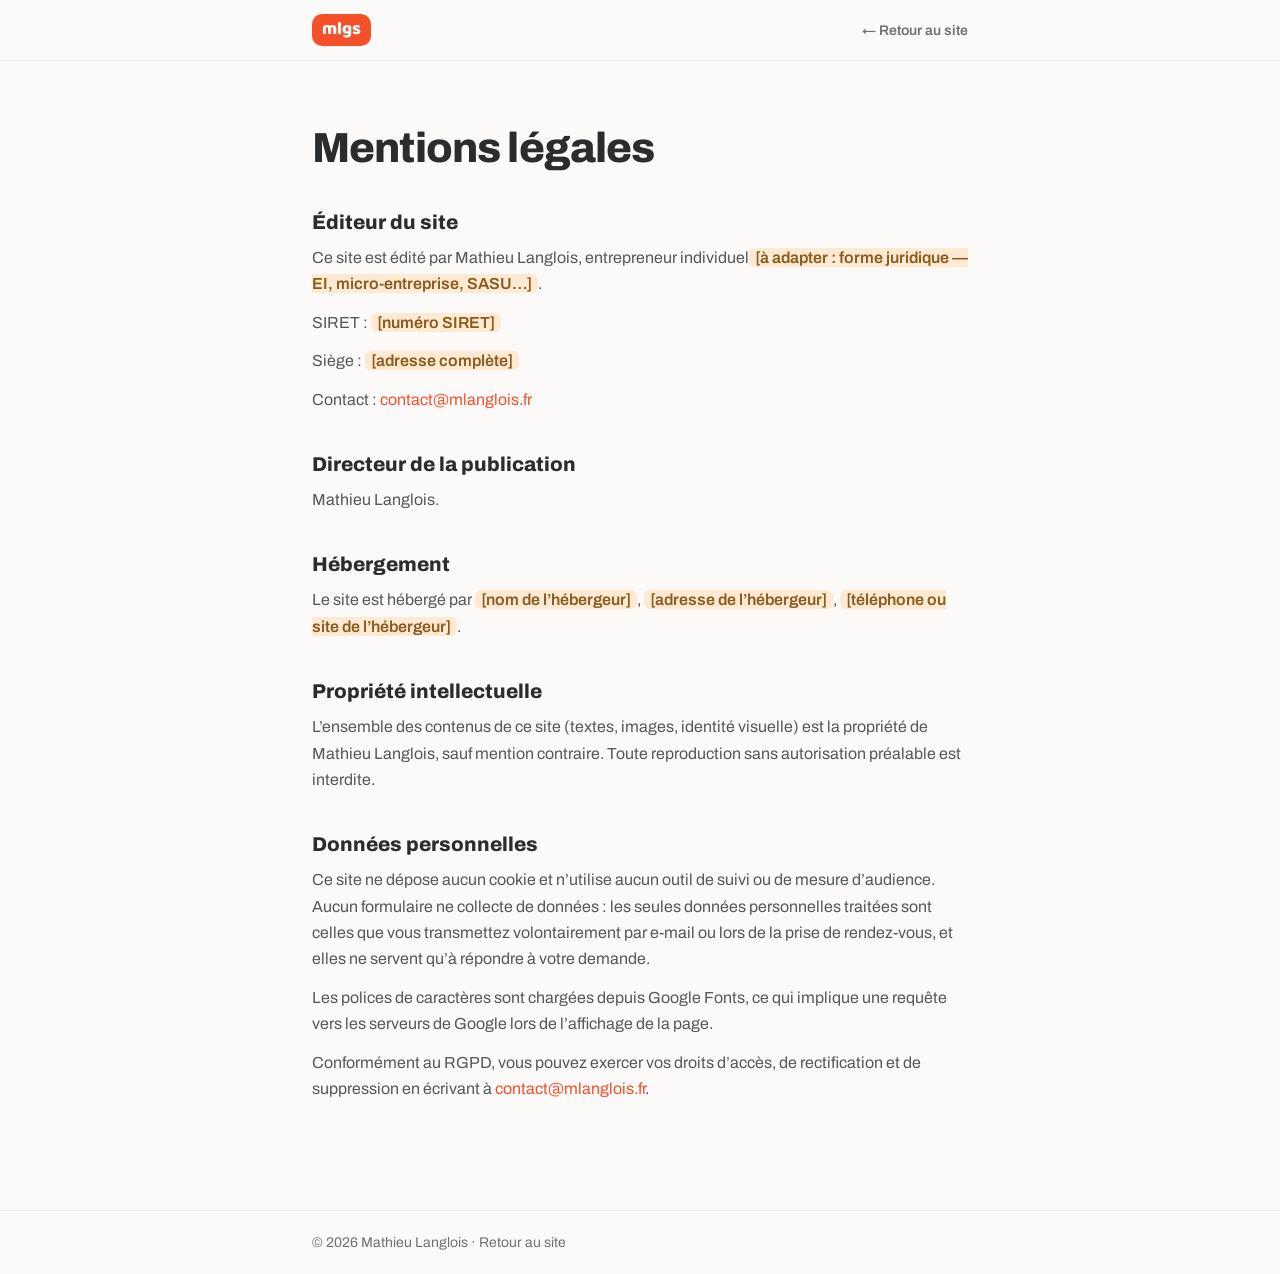
==== mentions-legales.html @ 944322ef "Finitions : "À la clé", LinkedIn, mentions légales, étape 04 renommée, ancres et perfs - "Gain type"" ====
<!DOCTYPE html>
<html lang="fr">
<head>
<meta charset="utf-8">
<meta name="viewport" content="width=device-width, initial-scale=1">
<title>Mentions légales — Mathieu Langlois</title>
<meta name="robots" content="noindex">
<link rel="icon" href="data:image/svg+xml,%3Csvg xmlns='http://www.w3.org/2000/svg' viewBox='0 0 64 64'%3E%3Crect width='64' height='64' rx='14' fill='%23F5502A'/%3E%3Ctext x='32' y='45' font-family='Arial,sans-serif' font-size='36' font-weight='800' fill='%23FBFAF8' text-anchor='middle'%3Em%3C/text%3E%3C/svg%3E">
<link rel="preconnect" href="https://fonts.googleapis.com">
<link rel="preconnect" href="https://fonts.gstatic.com" crossorigin>
<link href="https://fonts.googleapis.com/css2?family=Archivo:wght@400;500;600;800&family=Baloo+2:wght@800&display=swap" rel="stylesheet">
<style>
  * { box-sizing: border-box; }
  body {
    margin: 0;
    background: #FBFAF8;
    color: #2A2C2E;
    font-family: 'Archivo', Helvetica, sans-serif;
    -webkit-font-smoothing: antialiased;
  }
  a { color: #F5502A; text-decoration: none; }
  a:hover { color: #C93D1D; }
  main { max-width: 720px; margin: 0 auto; padding: 64px 32px 96px; }
  h1 { font-weight: 800; font-size: clamp(30px, 4vw, 42px); letter-spacing: -0.02em; margin: 0 0 40px; }
  h2 { font-weight: 800; font-size: 20px; margin: 40px 0 12px; }
  p { font-size: 16px; line-height: 1.65; color: #55585B; margin: 0 0 12px; }
  .ph { background: #FEEAD2; padding: 1px 6px; border-radius: 6px; color: #8A5A1E; font-weight: 600; }
</style>
</head>
<body>

<nav style="border-bottom: 1px solid #ECE9E4;">
  <div style="max-width: 720px; margin: 0 auto; padding: 14px 32px; display: flex; align-items: center; justify-content: space-between;">
    <a href="index.html" style="display: flex; align-items: center; gap: 10px;">
      <span style="background: #F5502A; color: #FBFAF8; font-family: 'Baloo 2', sans-serif; font-weight: 800; font-size: 18px; line-height: 1; padding: 6px 10px 8px; border-radius: 10px;">mlgs</span>
    </a>
    <a href="index.html" style="font-size: 14px; font-weight: 600; color: #6E7276;">← Retour au site</a>
  </div>
</nav>

<main>
  <h1>Mentions légales</h1>

  <h2>Éditeur du site</h2>
  <p>Ce site est édité par Mathieu Langlois, entrepreneur individuel<span class="ph">[à adapter : forme juridique — EI, micro-entreprise, SASU…]</span>.</p>
  <p>SIRET&nbsp;: <span class="ph">[numéro SIRET]</span></p>
  <p>Siège&nbsp;: <span class="ph">[adresse complète]</span></p>
  <p>Contact&nbsp;: <a href="mailto:contact@mlanglois.fr">contact@mlanglois.fr</a></p>

  <h2>Directeur de la publication</h2>
  <p>Mathieu Langlois.</p>

  <h2>Hébergement</h2>
  <p>Le site est hébergé par <span class="ph">[nom de l&rsquo;hébergeur]</span>, <span class="ph">[adresse de l&rsquo;hébergeur]</span>, <span class="ph">[téléphone ou site de l&rsquo;hébergeur]</span>.</p>

  <h2>Propriété intellectuelle</h2>
  <p>L&rsquo;ensemble des contenus de ce site (textes, images, identité visuelle) est la propriété de Mathieu Langlois, sauf mention contraire. Toute reproduction sans autorisation préalable est interdite.</p>

  <h2>Données personnelles</h2>
  <p>Ce site ne dépose aucun cookie et n&rsquo;utilise aucun outil de suivi ou de mesure d&rsquo;audience. Aucun formulaire ne collecte de données&nbsp;: les seules données personnelles traitées sont celles que vous transmettez volontairement par e-mail ou lors de la prise de rendez-vous, et elles ne servent qu&rsquo;à répondre à votre demande.</p>
  <p>Les polices de caractères sont chargées depuis Google Fonts, ce qui implique une requête vers les serveurs de Google lors de l&rsquo;affichage de la page.</p>
  <p>Conformément au RGPD, vous pouvez exercer vos droits d&rsquo;accès, de rectification et de suppression en écrivant à <a href="mailto:contact@mlanglois.fr">contact@mlanglois.fr</a>.</p>
</main>

<footer style="border-top: 1px solid #ECE9E4;">
  <div style="max-width: 720px; margin: 0 auto; padding: 24px 32px; font-size: 14px; color: #6E7276;">
    © 2026 Mathieu Langlois · <a href="index.html" style="color: #6E7276;">Retour au site</a>
  </div>
</footer>

</body>
</html>
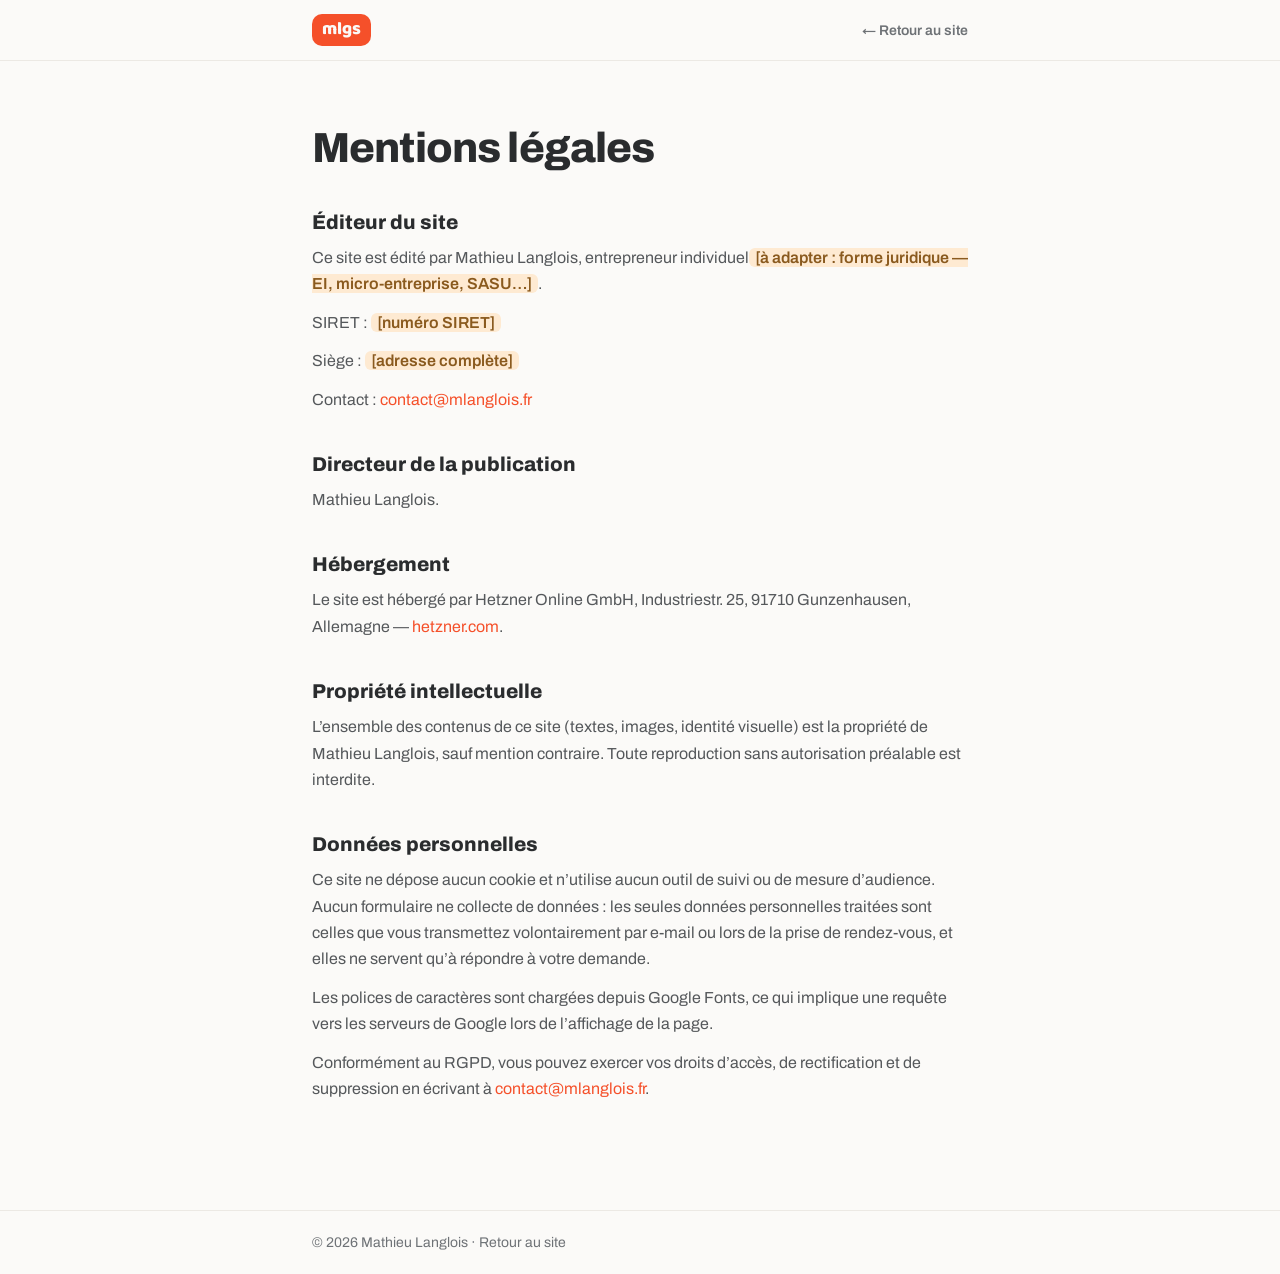
==== commit 95576f82: "Métadonnées absolues mlgs.fr (canonical, og) et hébergeur Hetzner Co-Authored-By: Claude Fable 5 <no" ====
--- a/mentions-legales.html
+++ b/mentions-legales.html
@@ -51,7 +51,7 @@
   <p>Mathieu Langlois.</p>
 
   <h2>Hébergement</h2>
-  <p>Le site est hébergé par <span class="ph">[nom de l&rsquo;hébergeur]</span>, <span class="ph">[adresse de l&rsquo;hébergeur]</span>, <span class="ph">[téléphone ou site de l&rsquo;hébergeur]</span>.</p>
+  <p>Le site est hébergé par Hetzner Online GmbH, Industriestr. 25, 91710 Gunzenhausen, Allemagne — <a href="https://www.hetzner.com" rel="noopener" target="_blank">hetzner.com</a>.</p>
 
   <h2>Propriété intellectuelle</h2>
   <p>L&rsquo;ensemble des contenus de ce site (textes, images, identité visuelle) est la propriété de Mathieu Langlois, sauf mention contraire. Toute reproduction sans autorisation préalable est interdite.</p>
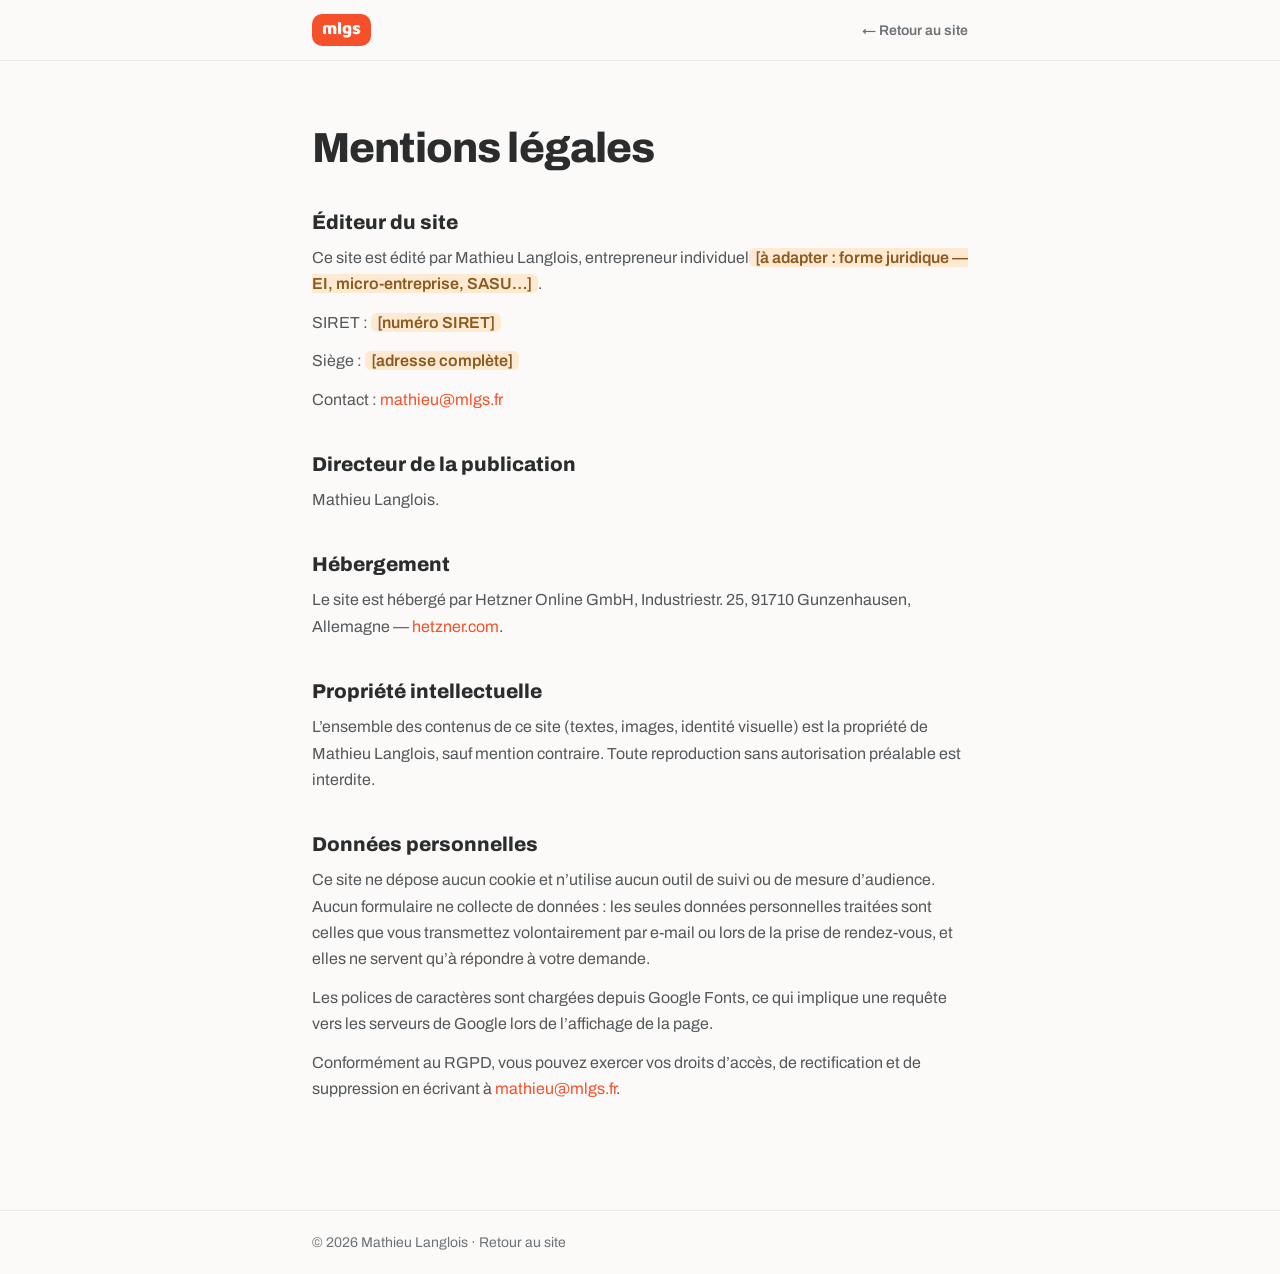
==== commit 4e0e58eb: "Remplace l'e-mail de contact par mathieu@mlgs.fr Co-Authored-By: Claude Fable 5 <noreply@anthropic.c" ====
--- a/mentions-legales.html
+++ b/mentions-legales.html
@@ -45,7 +45,7 @@
   <p>Ce site est édité par Mathieu Langlois, entrepreneur individuel<span class="ph">[à adapter : forme juridique — EI, micro-entreprise, SASU…]</span>.</p>
   <p>SIRET&nbsp;: <span class="ph">[numéro SIRET]</span></p>
   <p>Siège&nbsp;: <span class="ph">[adresse complète]</span></p>
-  <p>Contact&nbsp;: <a href="mailto:contact@mlanglois.fr">contact@mlanglois.fr</a></p>
+  <p>Contact&nbsp;: <a href="mailto:mathieu@mlgs.fr">mathieu@mlgs.fr</a></p>
 
   <h2>Directeur de la publication</h2>
   <p>Mathieu Langlois.</p>
@@ -59,7 +59,7 @@
   <h2>Données personnelles</h2>
   <p>Ce site ne dépose aucun cookie et n&rsquo;utilise aucun outil de suivi ou de mesure d&rsquo;audience. Aucun formulaire ne collecte de données&nbsp;: les seules données personnelles traitées sont celles que vous transmettez volontairement par e-mail ou lors de la prise de rendez-vous, et elles ne servent qu&rsquo;à répondre à votre demande.</p>
   <p>Les polices de caractères sont chargées depuis Google Fonts, ce qui implique une requête vers les serveurs de Google lors de l&rsquo;affichage de la page.</p>
-  <p>Conformément au RGPD, vous pouvez exercer vos droits d&rsquo;accès, de rectification et de suppression en écrivant à <a href="mailto:contact@mlanglois.fr">contact@mlanglois.fr</a>.</p>
+  <p>Conformément au RGPD, vous pouvez exercer vos droits d&rsquo;accès, de rectification et de suppression en écrivant à <a href="mailto:mathieu@mlgs.fr">mathieu@mlgs.fr</a>.</p>
 </main>
 
 <footer style="border-top: 1px solid #ECE9E4;">
